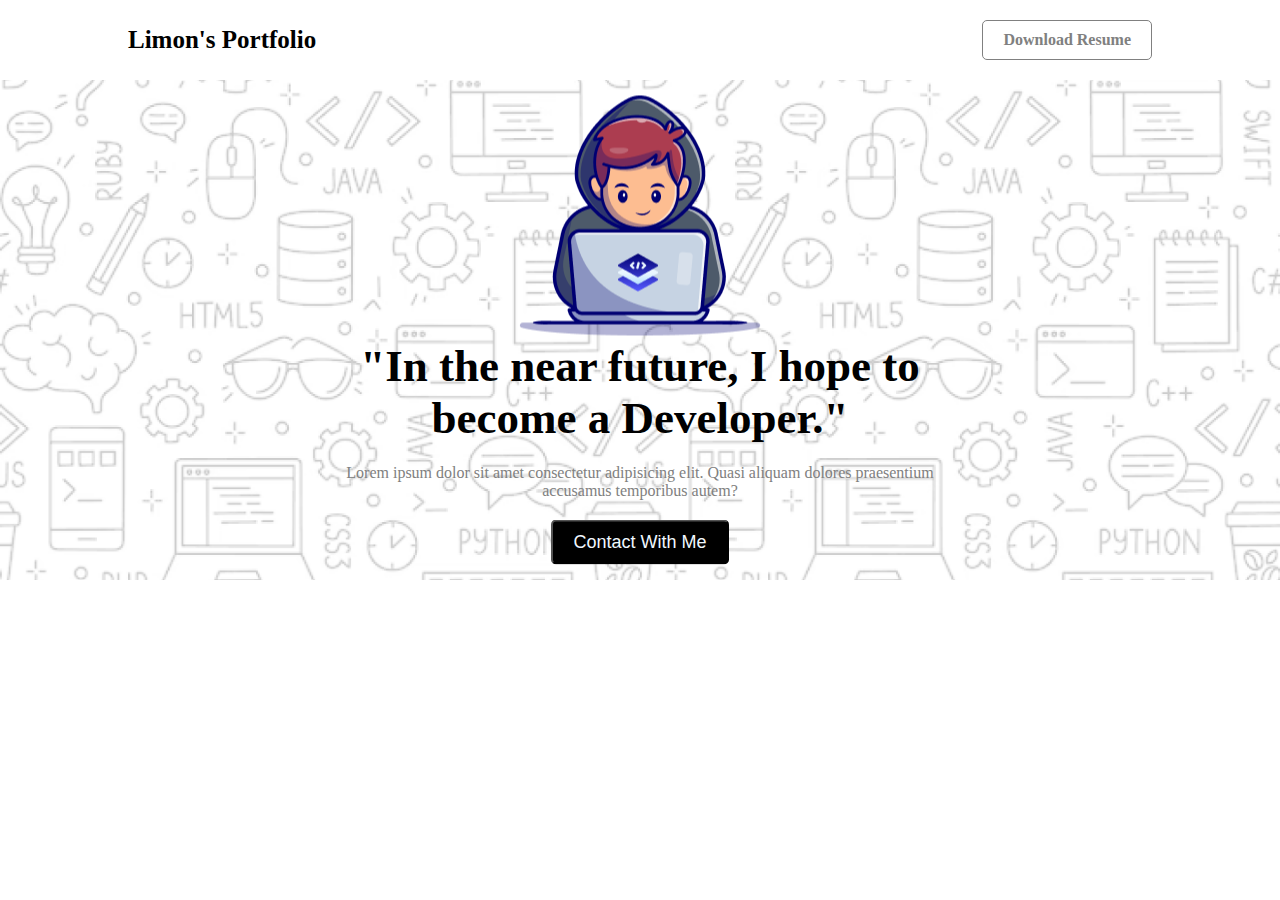
==== Web challenge/index.html @ c12571bf "Header WIth Hero Image Created" ====
<!DOCTYPE html>
<html lang="en">
<head>
    <meta charset="UTF-8">
    <meta name="viewport" content="width=device-width, initial-scale=1.0">
    <title>Limon's Porfolio</title>
    <link rel="stylesheet" href="style.css">
</head>
<body>
    <header>
        <nav>
            <ul>
                <li class="name"><a>Limon's Portfolio</a></li>
                <li class="download"><a>Download Resume</a></li>
            </ul>
        </nav>
            <div class="hero-image">
                <div class="hero-text">
                  <img src="images/Group.png" alt="group">
                  <h1>"In the near future, I hope to <br> become a Developer."</h1>
                  <h3>Lorem ipsum dolor sit amet consectetur adipisicing elit. Quasi aliquam dolores praesentium accusamus temporibus autem?</h3>
                  <button class="hero_btn">Contact With Me</button>
            </div>
    </header>
</body>
</html>
---- Web challenge/style.css ----
*{
    margin: 0;
    padding: 0;
    box-sizing: border-box;
    scroll-behavior: smooth;
}

nav{
    margin: 20px auto;
    width: 80%;
}

nav ul{
    display: flex;
    justify-content: space-between;
    align-items: center;
    list-style-type: none;
}

.download a{ 
    padding: 10px 20px;
    display: block;
    border: 1.5px solid gray;
    border-radius: 5px;
    font-size: 16px;
    font-weight: 600;
    color: gray;
    cursor: pointer;
    transition: 0.3s ease-in-out;
}

.download a:hover{
    background-color: black;
    color: aliceblue;
}

.name{
    font-size: 25px;
    font-weight: 600;
}

.hero-image {
    background: url(images/Hero-bg.png) no-repeat center; 
    background-size: cover;
    height: 500px;
    position: relative;
  }
  
  .hero-text {
    text-align: center;
    position: absolute;
    top: 50%;
    left: 50%;
    transform: translate(-50%, -50%);
    color: black;
  }

  .hero-text h1{
    font-size: 45px;
    font-weight: 600;
  }

  .hero-text h3{
    font-size: 16px;
    font-weight: 100;
    color: gray;
    margin-top: 20px;
  }

  .hero_btn{
     margin-top: 20px;
     padding: 10px 20px;
     font-size: large;
     font-weight: 300;
     border-radius: 5px;
     background-color: black;
     color: aliceblue;
     cursor: pointer;
     transition: 0.3s ease-in-out;
  }

  .hero_btn:hover{
    background-color: transparent;
    color: black;
  }
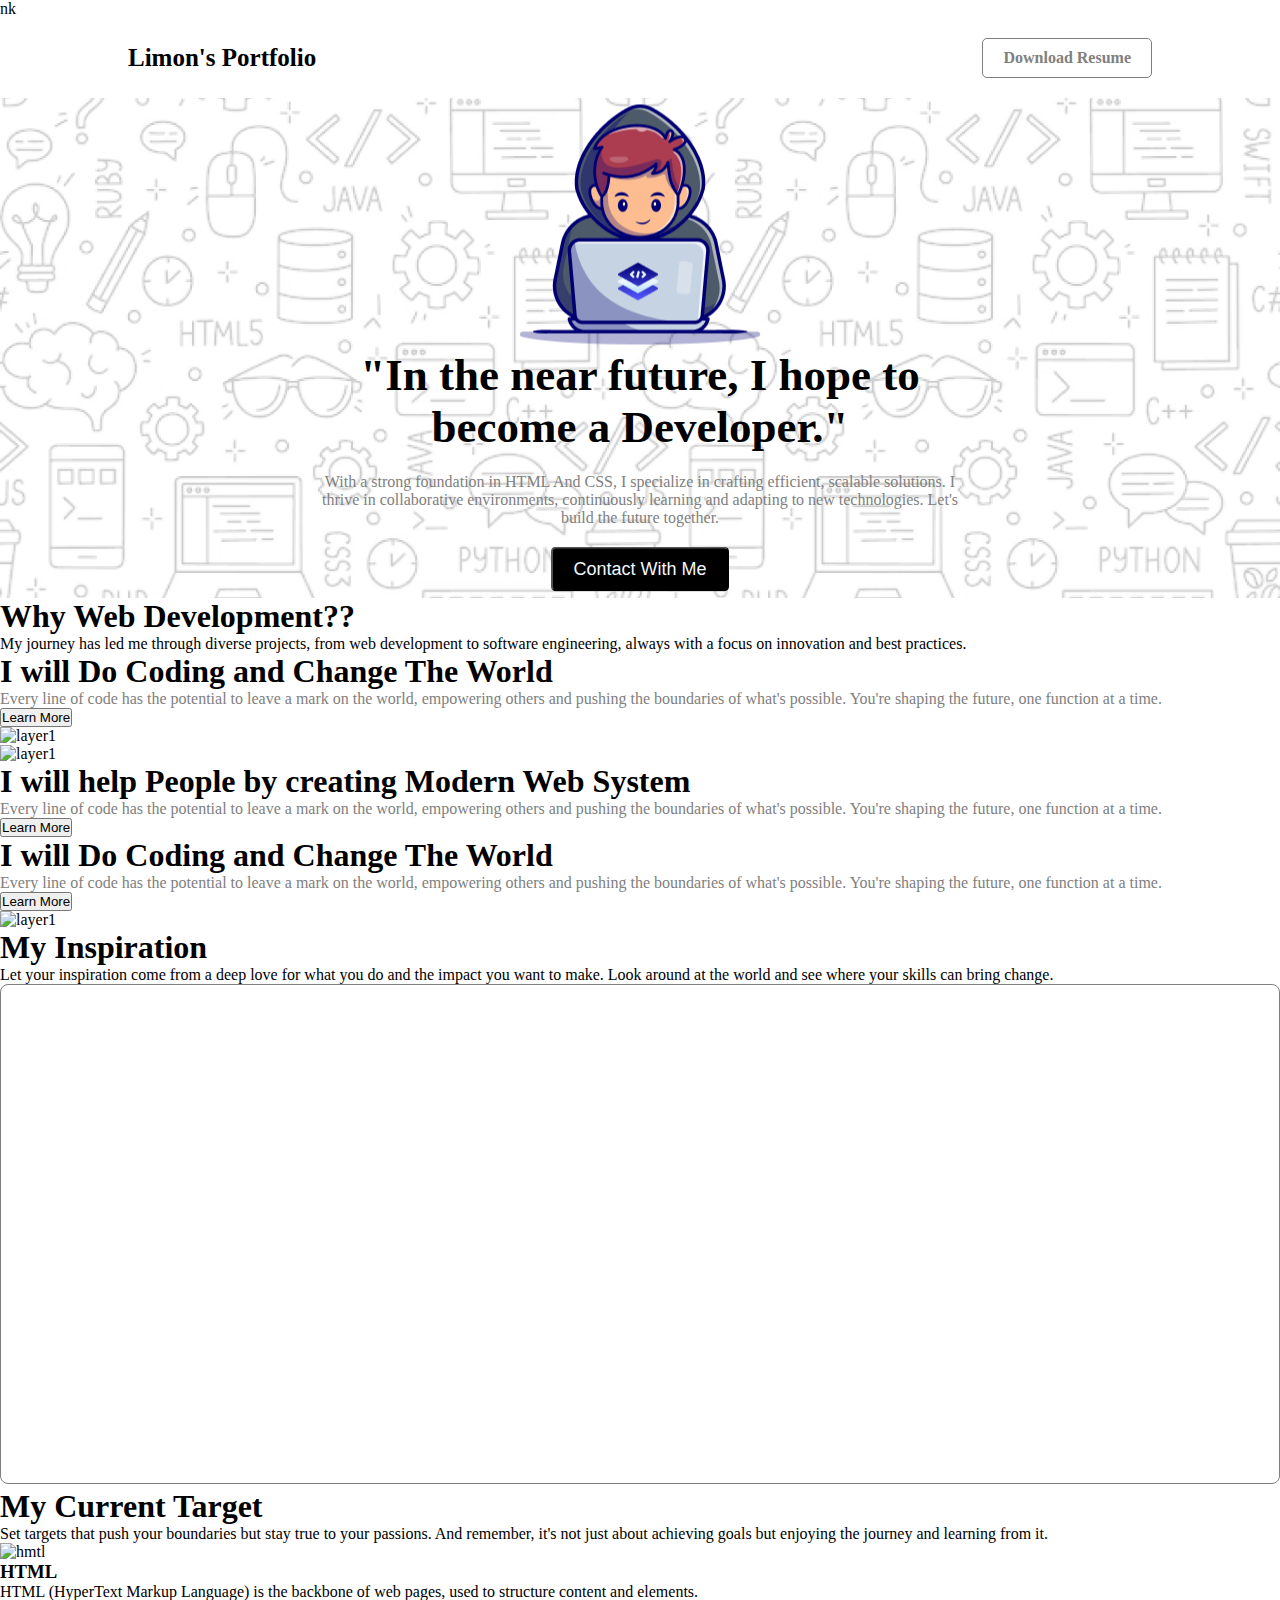
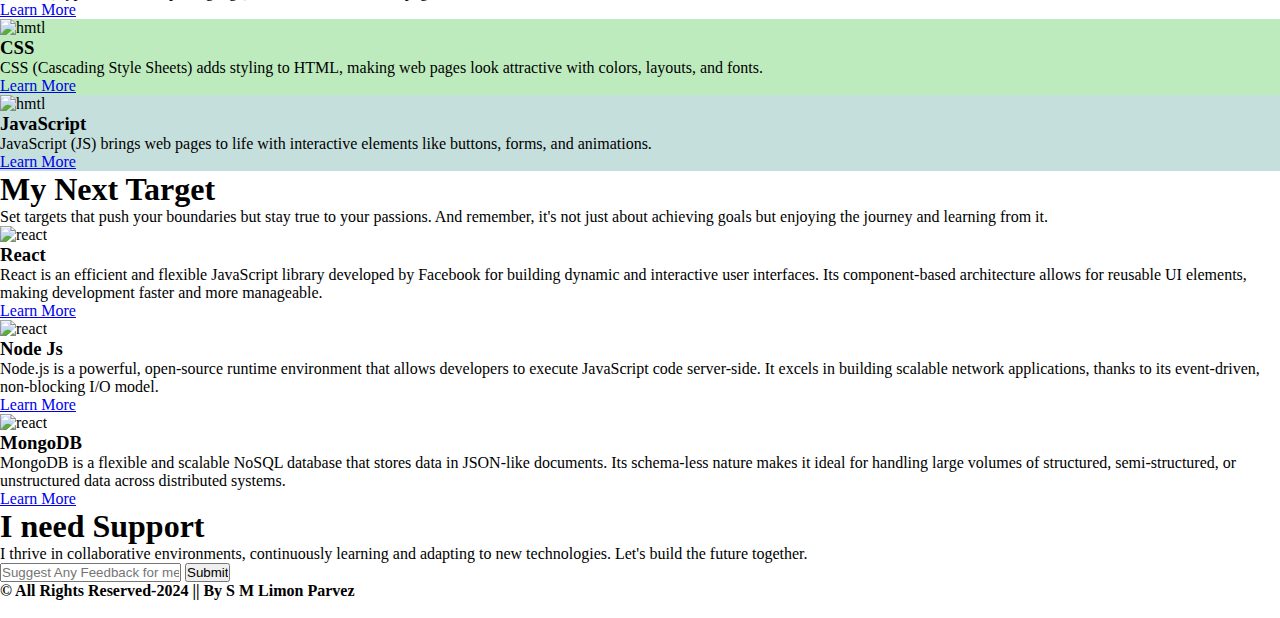
==== commit 823a96d7: "Favicon Added" ====
--- a/Web challenge/index.html
+++ b/Web challenge/index.html
@@ -5,8 +5,10 @@
     <meta name="viewport" content="width=device-width, initial-scale=1.0">
     <title>Limon's Porfolio</title>
     <link rel="stylesheet" href="style.css">
+    <link rel="shortcut icon" href="images/favicon-32x32.png" type="image/x-icon">nk
 </head>
 <body>
+    <!--------------------------------------------- Header Part ---------------------------------------------->
     <header>
         <nav>
             <ul>
@@ -18,9 +20,155 @@
                 <div class="hero-text">
                   <img src="images/Group.png" alt="group">
                   <h1>"In the near future, I hope to <br> become a Developer."</h1>
-                  <h3>Lorem ipsum dolor sit amet consectetur adipisicing elit. Quasi aliquam dolores praesentium accusamus temporibus autem?</h3>
-                  <button class="hero_btn">Contact With Me</button>
+                  <h3>With a strong foundation in HTML And CSS, I specialize in crafting efficient, scalable solutions. I thrive in collaborative environments, continuously learning and adapting to new technologies. Let's build the future together.</h3>
+                  <a href="#jump"><button class="hero_btn">Contact With Me</button></a>
             </div>
     </header>
+
+    <!--------------------------------------------- Main Part ---------------------------------------------->
+
+    <main>
+        
+    <!--------------------------------------------- Part-1 ---------------------------------------------->
+
+        <section class="part-1">
+            <div class="heading-info">
+                <h1>Why Web Development??</h1>
+                <p>My journey has led me through diverse projects, from web development to software engineering, always with a focus on innovation and best practices.</p>
+            </div>
+            <div class="card-1">
+                <div class="card-text">
+                    <h1>I will Do Coding and Change The World</h1>
+                    <p style="color: gray;">Every line of code has the potential to leave a mark on the world, empowering others and pushing the boundaries of what's possible. You're shaping the future, one function at a time.</p>
+                    <a href="https://www.w3schools.com/html/default.asp"><button class="card-btn">Learn More</button></a>
+                </div>
+                <div class="card-image">
+                    <img src="images/Layer_1.png" alt="layer1">
+                </div>
+            </div>
+            <div class="card-2">
+                <div class="card-image">
+                    <img src="images/Group 3.png" alt="layer1">
+                </div>
+                <div class="card-text">
+                    <h1>I will help People by creating Modern Web System</h1>
+                    <p style="color: gray;">Every line of code has the potential to leave a mark on the world, empowering others and pushing the boundaries of what's possible. You're shaping the future, one function at a time.</p>
+                    <a href="https://www.w3schools.com/html/default.asp"><button class="card-btn">Learn More</button></a>
+                </div>
+            </div>
+            <div class="card-3">
+                <div class="card-text">
+                    <h1>I will Do Coding and Change The World</h1>
+                    <p style="color: gray;">Every line of code has the potential to leave a mark on the world, empowering others and pushing the boundaries of what's possible. You're shaping the future, one function at a time.</p>
+                    <a href=https://www.w3schools.com/html/default.asp""><button class="card-btn">Learn More</button></a>
+                </div>
+                <div class="card-image">
+                    <img src="images/Group 4.png" alt="layer1">
+                </div>
+            </div>
+        </section>
+
+        <!--------------------------------------------- Part-2 ---------------------------------------------->
+
+        <section class="part-2">
+            <div class="heading-info">
+                <h1>My Inspiration</h1>
+                <p>Let your inspiration come from a deep love for what you do and the impact you want to make. Look around at the world and see where your skills can bring change.</p>
+            </div>
+            <div class="video-frame">
+                <iframe style="width: 100%; height: 500px; border-radius: 8px; border: 1px solid gray; padding: 20px;" target="_blank" src="https://www.youtube.com/embed/c-8C1KZOxQI?si=xemooXJZRmzSfbGI" title="YouTube video player" frameborder="0" allow="accelerometer; autoplay; clipboard-write; encrypted-media; gyroscope; picture-in-picture; web-share" referrerpolicy="strict-origin-when-cross-origin" allowfullscreen></iframe>
+            </div>
+        </section>
+ 
+        <!--------------------------------------------- Part-3 ---------------------------------------------->
+
+        <section class="part-3">
+            <div class="heading-info">
+                <h1>My Current Target</h1>
+                <p>Set targets that push your boundaries but stay true to your passions. And remember, it's not just about achieving goals but enjoying the journey and learning from it.</p>
+            </div>
+            <div class="skill-card">
+                <div class="skill-card-1">
+                    <img src="images/html.png" alt="hmtl">
+                    <h3>HTML</h3>
+                    <p>HTML (HyperText Markup Language) is the backbone of web pages, used to structure content and elements.</p>
+                    <a href="https://www.w3schools.com/html/default.asp">Learn More</a>
+                </div>
+                <div class="skill-card-2" style="background-color: rgb(190, 235, 190);">
+                    <img src="images/css.png" alt="hmtl">
+                    <h3>CSS</h3>
+                    <p>CSS (Cascading Style Sheets) adds styling to HTML, making web pages look attractive with colors, layouts, and fonts.</p>
+                    <a href="https://www.w3schools.com/css/default.asp">Learn More</a>
+                </div>
+                <div class="skill-card-3" style="background-color: rgb(197, 223, 220);">
+                    <img src="images/js.png" alt="hmtl">
+                    <h3>JavaScript</h3>
+                    <p>JavaScript (JS) brings web pages to life with interactive elements like buttons, forms, and animations.</p>
+                    <a href="https://www.w3schools.com/js/default.asp">Learn More</a>
+                </div>
+            </div>
+        </section>
+
+         <!--------------------------------------------- Part-4 ---------------------------------------------->
+
+        <section class="part-4">
+            <div class="heading-info">
+                <h1>My Next Target</h1>
+                <p>Set targets that push your boundaries but stay true to your passions. And remember, it's not just about achieving goals but enjoying the journey and learning from it.</p>
+            </div>
+            <div class="next-skill-card">
+                <img src="images/react.png" alt="react">
+                <div class="next-skill-card-info">
+                    <h3>React</h3>
+                    <p>React is an efficient and flexible JavaScript library developed by Facebook for building dynamic and interactive user interfaces. Its component-based architecture allows for reusable UI elements, making development faster and more manageable.</p>
+                    <a href="https://www.w3schools.com/react/default.asp">Learn More</a>
+                </div>
+            </div>
+            <div class="next-skill-card">
+                <img src="images/nodejs.png" alt="react">
+                <div class="next-skill-card-info">
+                    <h3>Node Js</h3>
+                    <p>Node.js is a powerful, open-source runtime environment that allows developers to execute JavaScript code server-side. It excels in building scalable network applications, thanks to its event-driven, non-blocking I/O model.</p>
+                    <a href="https://www.w3schools.com/nodejs/default.asp">Learn More</a>
+                </div>
+            </div>
+            <div class="next-skill-card">
+                <img src="images/mongodb.png" alt="react">
+                <div class="next-skill-card-info">
+                    <h3>MongoDB</h3>
+                    <p>MongoDB is a flexible and scalable NoSQL database that stores data in JSON-like documents. Its schema-less nature makes it ideal for handling large volumes of structured, semi-structured, or unstructured data across distributed systems.</p>
+                    <a href="https://www.w3schools.com/mongodb/index.php">Learn More</a>
+                </div>
+            </div>
+        </section>
+
+         <!--------------------------------------------- Contact Part ---------------------------------------------->
+
+        <section class="contact-part">
+            <div class="contact-form">
+                <div class="contact-info">
+                    <h1>I need Support</h1>
+                    <p>I thrive in collaborative environments, continuously learning and adapting to new technologies. Let's build the future together.</p>
+                </div>
+                <div class="contact-emial" id="jump">
+                    <input type="text" placeholder="Suggest Any Feedback for me.....">
+                    <input type="submit" value="Submit">
+                </div>
+            </div>
+        </section>
+    </main>
+
+     <!--------------------------------------------- Footer ---------------------------------------------->
+
+    <footer>
+        <div class="footer-part">
+            <p style="font-weight: 600;">&copy All Rights Reserved-2024 || By <span style="font-family: 'Cedarville Cursive', cursive;">S M Limon Parvez</span></p>
+            <div class="icons">
+                <a class="icon-hover" href="https://www.facebook.com" target="_blank"><img src="images/facebook.png" alt=""></a>
+                <a class="icon-hover" href="https://www.github.com" target="_blank"><img src="images/github.png" alt=""></a>
+                <a class="icon-hover" href="https://www.linkedin.com" target="_blank"><img src="images/linkedin-icon 1.png" alt=""></a>
+            </div>
+        </div>
+    </footer>
 </body>
 </html>